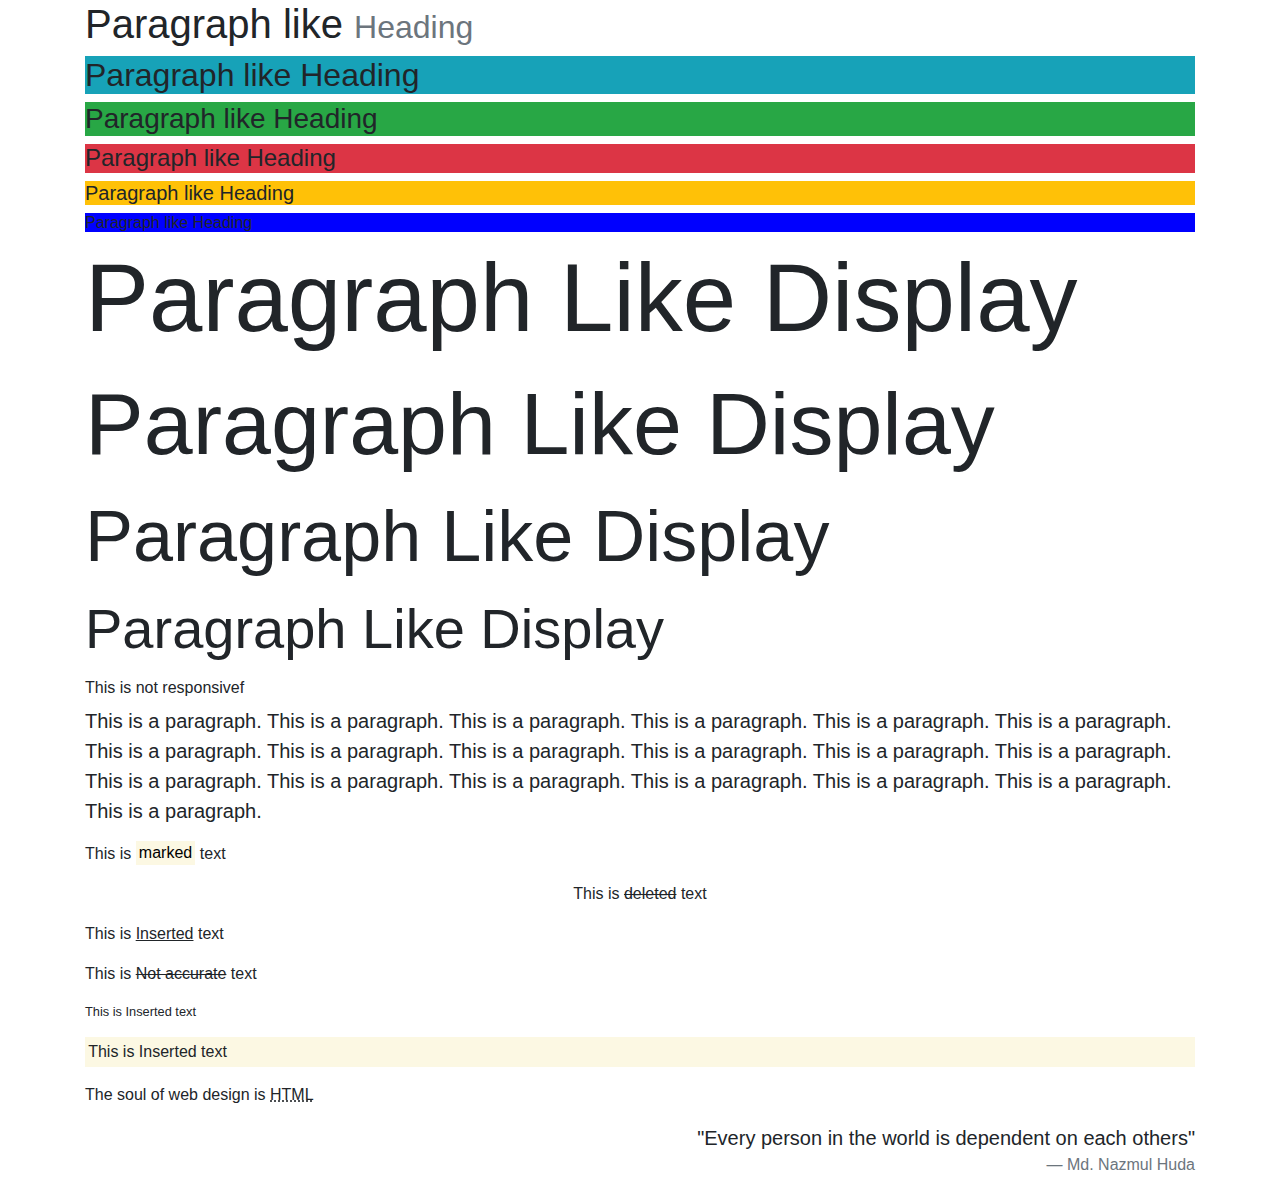
==== batch 1/Class 7/index.html @ 948acbe1 "Added Some File" ====
<!doctype html>
<html lang="en">
  <head>
    <!-- Required meta tags -->
    <meta charset="utf-8">
    <meta name="viewport" content="width=device-width, initial-scale=1, shrink-to-fit=no">

    <!-- Bootstrap CSS -->
    <link rel="stylesheet" type="text/css" href="bootstrap.min.css">

    <title>Class 7</title>
	<link rel="stylesheet" type="text/css" href="style.css"/>
  </head>
  <body>
    <div class="container">
		<p class="h1">Paragraph like <small class="text-muted">Heading</small></p>
		<p class="h2 bg-info">Paragraph like Heading </p>
		<p class="h3 bg-success">Paragraph like Heading </p>
		<p class="h4 bg-danger">Paragraph like Heading </p>
		<p class="h5 bg-warning">Paragraph like Heading </p>
		<p class="h6 mycolor">Paragraph like Heading </p>
		<p class="display-1">Paragraph Like Display</p>
		<p class="display-2">Paragraph Like Display</p>
		<p class="display-3">Paragraph Like Display</p>
		<p class="display-4">Paragraph Like Display</p>
		<h1 class="h6">This is not responsivef</h1>
		<p class="lead">This is a paragraph. This is a paragraph. This is a paragraph. This is a paragraph. This is a paragraph. This is a paragraph. This is a paragraph. This is a paragraph. This is a paragraph. This is a paragraph. This is a paragraph. This is a paragraph. This is a paragraph. This is a paragraph. This is a paragraph. This is a paragraph. This is a paragraph. This is a paragraph. This is a paragraph. </p>
		<p>This is <mark>marked</mark> text</p>
		<p class="text-center">This is <del>deleted</del> text</p>
		<p>This is <ins>Inserted</ins> text</p>
		<p>This is <s>Not accurate</s> text</p>
		<p class="small">This is Inserted text</p>
		<p class="mark">This is Inserted text</p>
		<p>The soul of web design is <abbr title="Hypertext Markup Language">HTML</abbr></p>
		<blockquote class="blockquote text-right">
			<p class="mb-0">"Every person in the world is dependent on each others"</p>
			<footer class="blockquote-footer">Md. Nazmul Huda</footer>
		</blockquote>
		<div class="row">
			<div class="col-md-4">
				<div class="row"></div>
				<div class="row"></div>
				<div class="row"></div>
				<div class="row"></div>
				<div class="row"></div>
			</div>
			<div class="col-md-8">
			
			</div>
		</div>
	</div>

    <!-- Optional JavaScript -->
    <!-- jQuery first, then Popper.js, then Bootstrap JS -->
    <script src="https://code.jquery.com/jquery-3.5.1.slim.min.js" integrity="sha384-DfXdz2htPH0lsSSs5nCTpuj/zy4C+OGpamoFVy38MVBnE+IbbVYUew+OrCXaRkfj" crossorigin="anonymous"></script>
    <script src="https://cdn.jsdelivr.net/npm/popper.js@1.16.0/dist/umd/popper.min.js" integrity="sha384-Q6E9RHvbIyZFJoft+2mJbHaEWldlvI9IOYy5n3zV9zzTtmI3UksdQRVvoxMfooAo" crossorigin="anonymous"></script>
    <script src="https://stackpath.bootstrapcdn.com/bootstrap/4.5.0/js/bootstrap.min.js" integrity="sha384-OgVRvuATP1z7JjHLkuOU7Xw704+h835Lr+6QL9UvYjZE3Ipu6Tp75j7Bh/kR0JKI" crossorigin="anonymous"></script>
  </body>
</html>
---- batch 1/Class 7/style.css ----
.mycolor{
	background-color:blue;
}
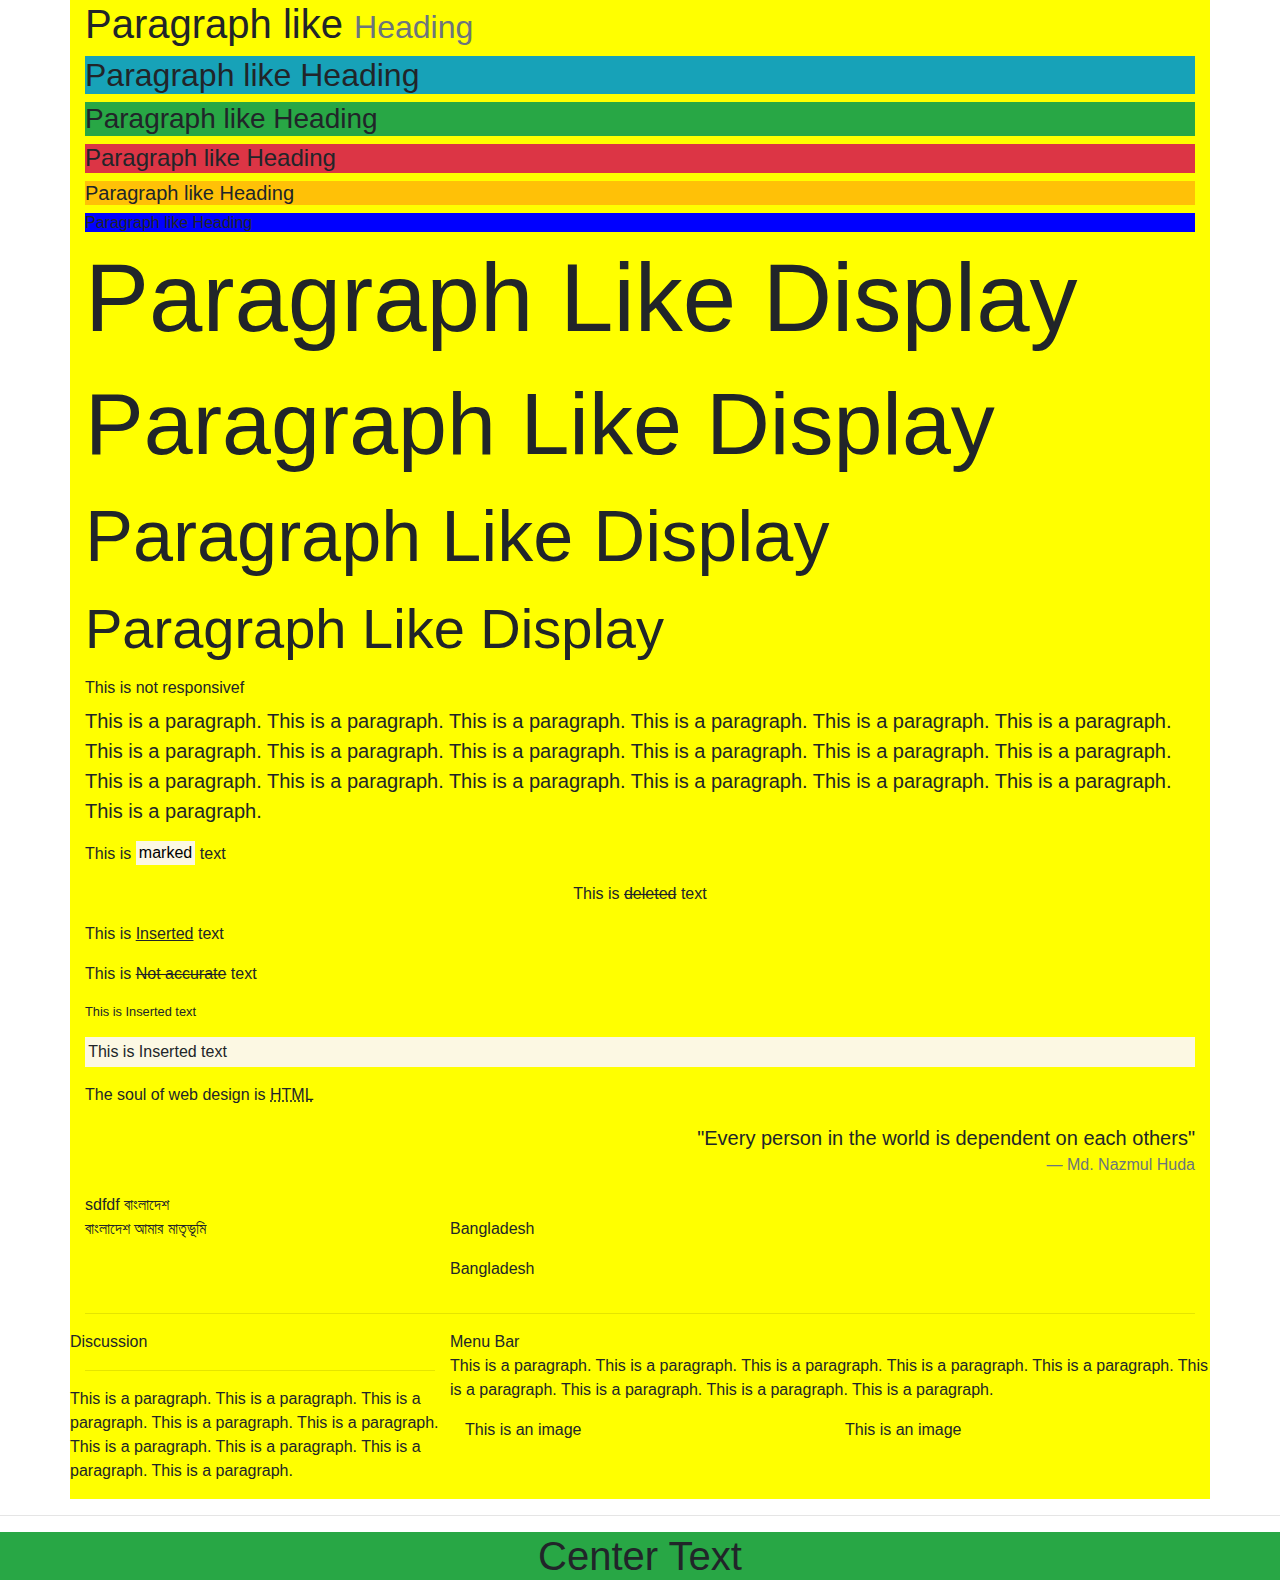
==== commit 42083c6d: "New class added" ====
--- a/batch 1/Class 7/index.html
+++ b/batch 1/Class 7/index.html
@@ -35,19 +35,44 @@
 		<blockquote class="blockquote text-right">
 			<p class="mb-0">"Every person in the world is dependent on each others"</p>
 			<footer class="blockquote-footer">Md. Nazmul Huda</footer>
-		</blockquote>
+		</blockquote>sdfdf বাংলাদেশ
 		<div class="row">
 			<div class="col-md-4">
-				<div class="row"></div>
-				<div class="row"></div>
-				<div class="row"></div>
-				<div class="row"></div>
-				<div class="row"></div>
+				বাংলাদেশ আমার মাতৃভূমি
 			</div>
 			<div class="col-md-8">
-			
+				<div class="row">
+					<p>Bangladesh</p>
+				</div>
+				<div class="row">
+					<p>Bangladesh</p>
+				</div>
 			</div>
 		</div>
+		<hr/>
+		<div class="row">
+			<div class="col-md-4">
+				<div class="row">Discussion</div>
+				<hr/>
+				<div class="row">
+					<p>This is a paragraph. This is a paragraph. This is a paragraph. This is a paragraph. This is a paragraph. This is a paragraph. This is a paragraph. This is a paragraph. This is a paragraph. </p>
+				</div>
+			</div>
+			<div class="col-md-8">
+				<div class="row"><span>Menu Bar</span></div>
+				<div class="row">
+					<p>This is a paragraph. This is a paragraph. This is a paragraph. This is a paragraph. This is a paragraph. This is a paragraph. This is a paragraph. This is a paragraph. This is a paragraph. </p>
+				</div>
+				<div class="row">
+					<div class="col-md-6"><span>This is an image</span></div>
+					<div class="col-md-6"><span>This is an image</span></div>
+				</div>
+			</div>
+		</div>
+	</div>
+	<hr/>
+	<div class="container-fluid bg-success">
+		<h1 class="text-center">Center Text</div>
 	</div>
 
     <!-- Optional JavaScript -->
--- a/batch 1/Class 7/style.css
+++ b/batch 1/Class 7/style.css
@@ -1,3 +1,6 @@
 .mycolor{
 	background-color:blue;
+}
+.container{
+	background-color:yellow;
 }